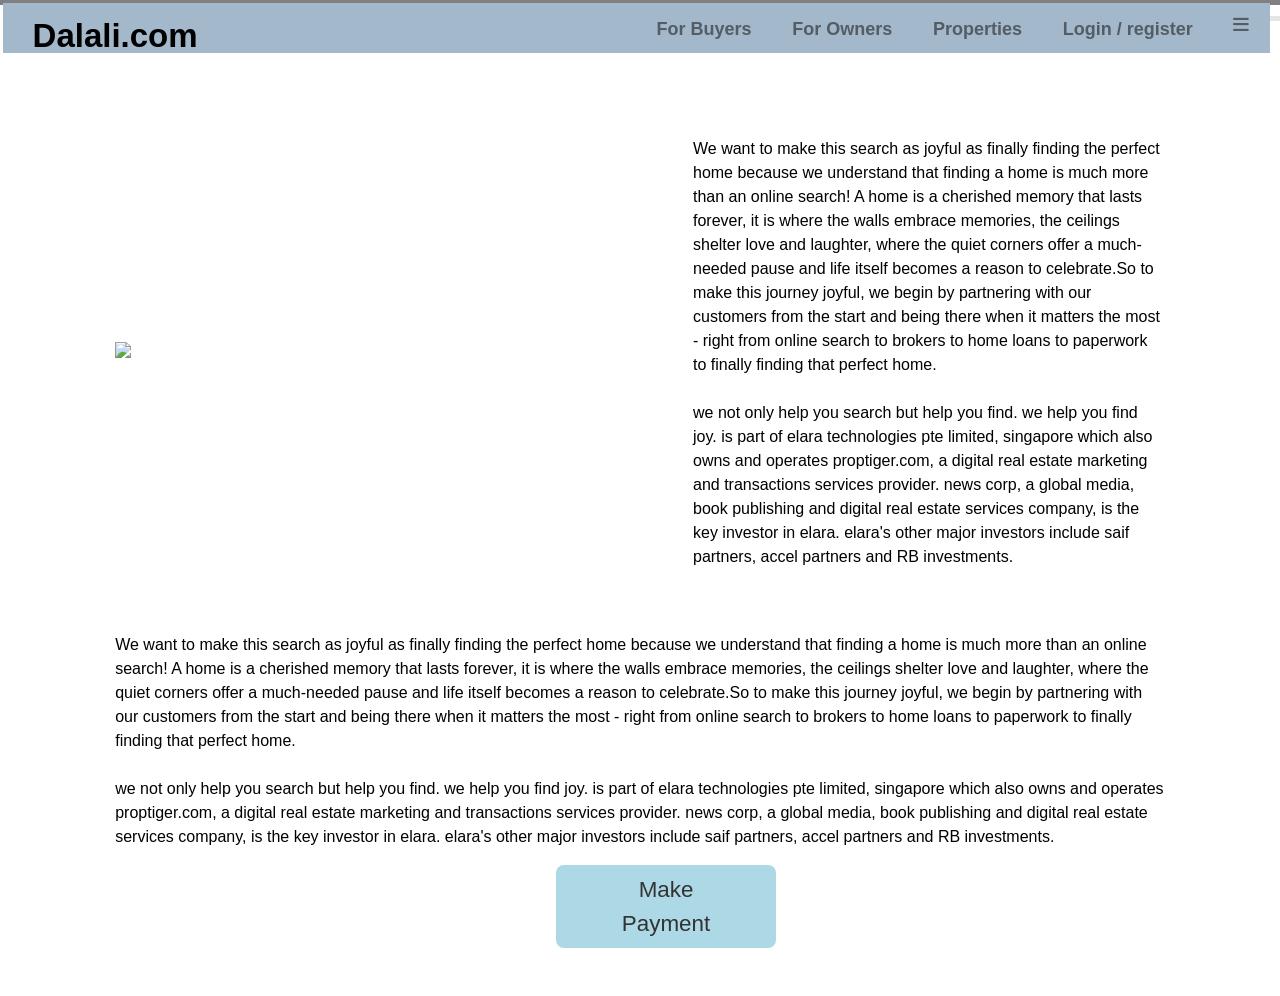
==== feature1.html @ 4803d844 "Final Changes" ====
<!DOCTYPE html>
<html lang="en">
<head>
  <meta charset="UTF-8">  
  <meta http-equiv="X-UA-Compatible" content="IE=edge">
  <meta name="viewport" content="width=device-width, initial-scale=1.0">
  <title>Apna Ghar Apna Hota Hai</title>
  <link rel="stylesheet" href="style.css">
  <link rel="stylesheet" href="https://cdnjs.cloudflare.com/ajax/libs/font-awesome/6.1.1/css/all.min.css">

</head>
<body>
  <header>
      <nav class="navbar">
        <a href="idex.html" class="logo" style="opacity: 1;"><h1 class="motion">Dalali.com<span></span></h1></a>
        <div class="menu">
            <a href="Buyers.html">For Buyers </a>
            <a href="Owners.html">For Owners </a>
            <a href="properties.html">Properties</a>
            <a href="login.html">Login / register</a>
          <a href="#" id="menu-bars" class="fas fa-bars"></a>
        </div>
      </nav>
    </header>


<section class="buyer_data">
    <div class="buyerall3">
        <div class="buye3">
            <img src="img-1.jpg">
        </div>
        <div class="databuye3">
            <p>We want to make this search as joyful as finally finding the perfect home because we understand that finding a home is much more than an online search!
                A home is a cherished memory that lasts forever, it is where the walls embrace memories, the ceilings shelter love and laughter, where the quiet corners offer a much-needed pause and life itself becomes a reason to celebrate.So to make this journey joyful, we begin by partnering with our customers from the start and being there when it matters the most - right from online search to brokers to home loans to paperwork to finally finding that perfect home.</p>
                <br>
                <p>we not only help you search but help you find. we help you find joy.
                     is part of elara technologies pte limited, singapore which also owns and operates proptiger.com, a digital real estate marketing and transactions services provider. news corp, a global media, book publishing and digital real estate services company, is the key investor in elara. elara's other major investors include saif partners, accel partners and RB investments.</p>
        </div>
    </div>
</section>
<section class="buyer_data">
    <div class="buyerall4">
        <div class="databuye4">
            <p>We want to make this search as joyful as finally finding the perfect home because we understand that finding a home is much more than an online search!
                A home is a cherished memory that lasts forever, it is where the walls embrace memories, the ceilings shelter love and laughter, where the quiet corners offer a much-needed pause and life itself becomes a reason to celebrate.So to make this journey joyful, we begin by partnering with our customers from the start and being there when it matters the most - right from online search to brokers to home loans to paperwork to finally finding that perfect home.</p>
                <br>
                <p>we not only help you search but help you find. we help you find joy.
                     is part of elara technologies pte limited, singapore which also owns and operates proptiger.com, a digital real estate marketing and transactions services provider. news corp, a global media, book publishing and digital real estate services company, is the key investor in elara. elara's other major investors include saif partners, accel partners and RB investments.</p>
        </div>
        <a href="#" class="btn_buy" >Make Payment</a>
    </div>
</section>
---- style.css ----
*{
    margin:0; padding: 0;
    box-sizing: border-box;
    font-family: Calibri, Helvetica, sans-serif;
    text-decoration: none;
    scroll-behavior: smooth;
    /* scroll-padding-top: 7rem; */
}
header{
    position: fixed;
    top:0;;left:0;;right:0;;
    z-index: 1000;
    background: gray;
    padding:  0.2%;
    box-shadow: 1rem 1rem rgba(0,0,0,.1);
    font-weight: bolder;
    display: flex;
}

/*--------------------------------------------------------------
# Nav Bar
--------------------------------------------------------------*/

nav{
   width: 99%;
    position:fixed;
    display: flex;
    justify-content: space-between;
    padding-right: .0%;
    background-color: rgb(164, 184, 203);
}
.navbar{
    color:black;
    height: 50px;
}

header .navbar.active{
    clip-path: polygon(0 0,100% 100% ,0% 100%);
}
.menu{
    width: 50%;
    display: flex;
    justify-content:space-around;
    padding-top: 1.1%;
}
img{
    width: 100%;
    padding: 0% 0% 0%;
    background-repeat: no-repeat;
    background-size: cover;
}
.logo{
    color: black;
    font-size: 22px;
    padding-left: 30px ;
    padding-top: 8px;
    justify-content: center;
    font-weight: bolder;
}
.menu a{
    color: rgb(84, 92, 100) ;
    font-size: 18px;
}
.navbar a:hover{
    color:black;
}

footer{
    box-sizing: 50px ; 
    box-shadow: 2cm;
}
main{
    width: 100%;
    height: 85vh;
    display: flex;
    justify-content: center;
    align-items: center;
    position:absolute;
}
.over h1{
    font-size: 65px;
    font-weight: 600;
    letter-spacing: 3px;
}
.over h2{
    font-size: 65px;
    font-weight: 600;
    letter-spacing: 3px;
}

.image_buyer{
    width: 100%;
    padding: 0% 0% 0%;
    background-repeat: no-repeat;
    background-size: cover;
}


/*--------------------------------------------------------------
# home page
--------------------------------------------------------------*/


section{
    padding: 2rem 9%;
}
.home{
    min-height: 100vh;
    background:url(images/home-bg.jpg) no-repeat;
    background-size: cover;
    background-position: center;
    background-attachment: fixed;
    display: flex;
    align-items:center;
    justify-content: center;
    padding-top: 0%;
}
.home form{
    margin-top:5.3rem;
    background:#fff;
    border-radius:1rem;
    box-shadow: 0.6rem .8rem rgba(0,0,0,.2);
    border:.1rem solid rgba(0,0,0,.2);
    width: 60rem;
    padding: 2rem;
}
.home form h3{
    text-align: center;
    color: #333;
    font-size: 3rem;
}
.btn{
    width: 440px;
    margin-top:1rem;
    margin-bottom: 1rem;
    display:inline-block;
    padding: 1rem 3rem;
    border-radius: .5rem;
    font-size:1.4rem;
    color:#333;
    background: lightblue;
    cursor: pointer;
    display: inline-block;

}
.btn2{
    margin-top: 1rem;
    margin-bottom: 1rem;
    padding: 1rem 3rem;
    border-radius: .5rem;
    font-size:1.4rem;
    color:#333;
    background: lightblue;
    cursor: pointer;
}
.btn2:hover{
    background: rgb(164, 184, 203) ;
    color: #fff;
}
.btn:hover{
    background: rgb(164, 184, 203) ;
    color: #fff;
}
.submitbtn{
    width: 900px;
    justify-content: center;
    display: flex;
}

.home form .buttons-container .btn{
    flex: 1;
    text-align:center;
 }
 
 .home form .inputbox{
        display:flex;
        flex-wrap: wrap;
        gap:1.5rem;
        margin-top: 2rem;
 }
.home form .inputbox input,
.home form .inputbox select{
    flex:1 1 25rem;
    border: .1rem solid #333;
    box-shadow: .2rem .5rem rgba(0,0,0,.1);
    font-size:1.2rem;
    padding:1rem;
    text-transform: none;
 }
 .home form .btn2{
    width:100%;
    margin-top: 2rem;
 }
 


/*--------------------------------------------------------------
# Login page
--------------------------------------------------------------*/




/*--------------------------------------------------------------
# service part
--------------------------------------------------------------*/
 .img_ser{
    width: 250px;
 }
 .heading{
    text-align:center;
    color:#333;
    font-size:4rem;
    padding-bottom:3rem;
    padding-top: 3rem;
 }

.service .box-container{
    display: flex;
    flex-wrap: wrap;
    gap:1.5rem; 
    justify-content: space-between; 
}
.service .box-container .box{
    flex: 0 3 10rem;
    border-radius: .5rem;
    background: #fff;
    box-shadow:0  .5rem 1rem rgba(0,0,0,.1);
    border:.1rem solid rgba(0,0,0,.2);
    text-align: center;
    padding: 2.2rem;
}
.service .box-container .box h3{
    font-size:2.5rem;
    color:#333;
} 
.service .box-container .box p{
    font-size:1.5rem;
    color:#666;
    padding: .5rem 0;
} 
.btn3{
    width: 300px;
    margin-top:1rem;
    margin-bottom: 1rem;
    display:inline-block;
    padding: 1rem 3rem;
    border-radius: .5rem;
    font-size:1.4rem;
    color:#333;
    background: lightblue;
    cursor: pointer;
    display: inline-block;
}
.btn3:hover{
        background: rgb(164, 184, 203) ;
        color: #fff;
}



/*--------------------------------------------------------------
#feature part design
--------------------------------------------------------------*/

.featured .box-container{
    display: flex;
    flex-wrap: wrap;
    gap: 1.5px; 
    justify-content: space-between; 
}

.featured .box-container .box{
    flex: 0 3 23rem;
    margin-top: 40px;
    text-align: center;
    justify-content: space-between; 
    border:.1rem solid rgba(0,0,0,.2);
    box-shadow: 0 .5rem 1rem rgba(0,0,0,.1);
    border-radius: .5rem;
    overflow:hidden;
    background:#fff;
}

.featured .box-container .box .image-container{
    overflow:hidden;
    position: relative;
    width: 100%;
    height: 25rem;
}

.featured .box-container .box .image-container img{
    width: 100%;
    height: 100%;
    object-fit: cover;
    transition: .2s linear;
}

.featured .box-container .box:hover .image-container img{
    transform: scale(1.1);
}

.featured .box-container .box .image-container .info{
    position: absolute;
    top:1rem; left:0;
    display: flex;
}

.featured .box-container .box .image-container .info h3{
    font-weight: 500;
    font-size: 1.4rem;
    color:#fff;
    background:rgba(0,0,0,.3);
    border-radius: .5rem;
    padding:.5rem 1.5rem;
    margin-left: 1rem;
}
.featured .box-container .box .image-container .icons{
    position: absolute;
    bottom:1rem; right:0;
    display: flex;
    justify-content: space-between;
}
.featured .box-container .box .image-container .icons a{
    font-size: 1.4rem;
    color:#fff;
    display: flex;
    border-radius: .5rem;
    background: rgba(0,0,0,.3);
    margin-right: 1rem;
    padding:.7rem;
}

.featured .box-container .box .image-container .icons a h3{
    font-weight: 500;
    padding-left: .5rem;
    /* padding-top:  .1%; */
}
.featured .box-container .box .image-container .icons a:hover{
    background: rgb(164, 184, 203) ;
    color: #fff;
}

.featured .box-container .box .content{
    padding:1.5rem;
}

.featured .box-container .box .content .price{
    display: flex;
    align-items: center;
    gap: .5rem;
}

.featured .box-container .box .content .price h3{
    color:black ;
    font-size: 2rem;
    margin-right: auto;
}

.featured .box-container .box .content .price a{
    color:#333;
    font-size: 1.5rem;
    margin-right: .5rem;
    border-radius: .5rem;
    height:4rem;
    width:4rem;
    line-height: 4rem;
    text-align: center;
    background:#f7f7f7;
}

.featured .box-container .box .content .price a:hover{
    background: rgb(164, 184, 203) ;
        color: #fff;
}

.featured .box-container .box .content .location{
    padding:1rem 0;
}

.featured .box-container .box .content .location h3{
    font-size: 2rem;
    color:#333;
}

.featured .box-container .box .content .location p{
    font-size: 1.2rem;
    color:#666;
    line-height: 1.5;
    padding-top: .5rem;
}

.featured .box-container .box .content .details{
    padding:.5rem 0;
    display: flex;
}

.featured .box-container .box .content .details h3{
    flex:1;
    padding:1rem;
    border:.1rem solid rgba(0,0,0,.1);
    color:black;
    font-size: 1.1rem;
}

.featured .box-container .box .content .details h3 i{
    color:#333;
    padding-left: .5rem;
}

.featured .box-container .box .content .buttons{
    display: flex;
    gap:1rem;
}

.featured .box-container .box .content .buttons .btn4{
    flex:1;
    font-size: 1.5rem;
}
.btn4{
    width: 140px;
    margin-top:1rem;
    margin-bottom: 1rem;
    display:inline-block;
    padding: 1rem 3rem;
    border-radius: .5rem;
    font-size:1.4rem;
    color:#333;
    background: lightblue;
    cursor: pointer;
    display: inline-block;
}
.btn4:hover{
        background: rgb(164, 184, 203) ;
        color: #fff;
}


/*--------------------------------------------------------------
#  Team part 
--------------------------------------------------------------*/

.team .box-container{
    display: flex;
    flex-wrap: wrap;
    gap:1.5rem;
    justify-content: center;
}
.team .box-container .box{
    flex: 0 3 23rem;
    background:#fff;
    text-align: center;
    border:.1rem solid rgba(0,0,0,.2);
    box-shadow: 0 .5rem 1rem rgba(0,0,0,.1);
    border-radius: .5rem;
    padding:2rem;
    position: relative;
    width:26rem;
}

.team .box-container .box .fa-envelope{
    position: absolute;
    top:1.8rem; left:2rem;
    color:#333;
    font-size: 2rem;
}

.team .box-container .box .fa-envelope:hover{
    color:  gray;
}

.team .box-container .box .fa-phone{
    position: absolute;
    top:1.8rem; right:2rem;
    color:#333;
    font-size: 2rem;
}

.team .box-container .box .fa-phone:hover{
    color:  gray;
}

.team .box-container .box img{
    border-radius: 50%;
    box-shadow: 0 0 0 .5rem rgba(0,0,0,.1);
    object-fit: cover;
    height:10rem;
    width:10rem;
    margin:1rem 0;
}

.team .box-container .box h3{
    font-size: 2rem;
    color:#333;
}

.team .box-container .box span{
    font-size: 1.6rem;
    color:  gray;
}

.team .box-container .box .share{
    padding-top: 2rem;
    display: flex;
}

.team .box-container .box .share a{
    margin:0 .3rem;
    height:4rem;
    width:4rem;
    line-height: 4rem;
    background:#f7f7f7;
    color:#666;
    border-radius: .5rem;
    font-size: 2rem;
}

.team .box-container .box .share a:hover{
    background: rgb(1, 130, 250) ;
    color: #fff;
}


/*--------------------------------------------------------------
# contact details 
--------------------------------------------------------------*/
.contact .icons-container{
    display: flex;
    flex-wrap: wrap;
    gap:1.5rem;
    padding-bottom: 2rem;
}

.contact .icons-container .icons{
    flex: 0 3 23rem;
    background: #fff;
    padding:2rem;
    border:.1rem solid rgba(0,0,0,.2);
    border-radius: .5rem;
    box-shadow: 0 .5rem 1rem rgba(0,0,0,.1);
    text-align: center;
}

.contact .icons-container .icons img{
    height:9rem;
    width: 300px;
}

.contact .icons-container .icons h3{
    font-size: 2.5rem;
    color:#333;
    padding:1rem 0;
}

.contact .icons-container .icons p{
    font-size: 1.5rem;
    color:#666;
    padding:.2rem 0;
}


/*--------------------------------------------------------------
# Map details 
--------------------------------------------------------------*/

.map .row{
    background: #fff;
    border:.1rem solid rgba(0,0,0,.2);
    box-shadow: 0 .5rem 1rem rgba(0,0,0,.1);
    border-radius: .5rem;
    display: flex;
    flex-wrap: wrap-reverse;
    padding:1rem;
}

.map .row form{
    flex:1 2 30rem;
    padding:.5rem 1rem;
}

.map .row .map{
    flex:1 2 30rem;
    width:100%;
    padding:1rem;
}

.map .row form .inputBox{
    display: flex;
    flex-wrap: wrap;
    justify-content: space-between;
}

.map .row form textarea,
.map .row form .inputBox input{
    margin-top: 1rem;
    padding:1rem;
    font-size: 1.7rem;
    color:#333;
    background: #f7f7f7;
    border-radius: .5rem;
    text-transform: none;
    width:49%;
}

.map .row form textarea{
    width:100%;
    height:15rem;
    resize: none;
}

.map .row form textarea:focus,
.map .row form .inputBox input:focus{
    background-color: #f7f7f7;
}

/*--------------------------------------------------------------
# footer section 
--------------------------------------------------------------*/
body{
	line-height: 1.5;
	font-family: 'Poppins', sans-serif;
}
.container{
	max-width: 1200px;
	margin:auto;
}
.row{
	display: flex;
	flex-wrap: wrap;
}
ul{
	list-style: none;
}
.footer{
	background-color: #24262b;
    padding: 70px 0;
}
.footer-col{
   width: 25%;
   padding: 0 15px;
}
.footer-col h4{
	font-size: 18px;
    color: #bbbbbb;
	text-transform: capitalize;
	margin-bottom: 35px;
	font-weight: 500;
	position: relative;
}
.footer-col h4:hover{
	color: #ffffff;
}
.footer-col h4::before{
	content: '';
	position: absolute;
	left:0;
	bottom: -10px;
	background-color: #e91e63;
	height: 2px;
	box-sizing: border-box;
	width: 50px;
}
.footer-col ul li:not(:last-child){
	margin-bottom: 8px;
}
.footer-col ul li a{
	font-size: 16px;
	text-transform: capitalize;
	color: #ffffff;
	text-decoration: none;
	font-weight: 300;
	color: #bbbbbb;
	display: block;
	transition: all 1s ease;
}
.footer-col ul li a:hover{
	color: #ffffff;
	padding-left: 8px;
}
.footer-col .social-links a{
	display: inline-block;
	height: 40px;
	width: 40px;
	background-color: rgba(255,255,255,0.2);
	margin:0 10px 10px 0;
	text-align: center;
	line-height: 40px;
	border-radius: 50%;
	color: #ffffff;
	transition: all 0.5s ease;
}
.footer-col .social-links a:hover{
	color: #24262b;
	background-color: #c7374f;
}

/* for buyer  -> Buyer data */
.buyer_data .buyerall{
    display: flex;
}
.buyer_data .buyerall .buye1{
    width: 4500px;
    margin-right:30px;
}

.buyer_data .buyerall{
    display: flex;
}
.buyer_data .buyerall .buye2{
    width: 4500px;
    margin-left:30px ;
}


.buyer_data .buyerall3{
    /* display: block; */
    display: flex;
    align-items: center;
    justify-content: center;
}
.buyer_data .buyerall3 .buye3{
    width: 5000px;
    margin-right:30px;
    margin-top:10% ;
}

.buyer_data .buyerall3 .databuye3{
    margin-top:10%;
} 

.btn_buy{
    width: 220px;
    margin-top:1rem;
    margin-bottom: 1rem;
    display:inline-block;
    padding: .5rem 3rem;
    border-radius: .5rem;
    text-align: center;
    justify-content: center;
    font-size:1.4rem;
    color:#333;
    background: lightblue;
    cursor: pointer;
    display: inline-block;
    margin-left: 42%;
}
.btn_buy:hover{
        background: rgb(164, 184, 203) ;
        color: #fff;
}

/* media queries  */
@media (max-width:991px){

    html{
        font-size:55%;
    }

    header{
        padding:1.5rem 1rem;
    }

    section{
        padding:1.5rem;
    }

}

/* media Query */
@media (max-width:768px){

    header .icons #menu-bars{
        display: inline-block;
    }

    header .navbar{
        position: absolute;
        left:0; right:0; top:100%;
        background:#f7f7f7;
        border-top: .1rem solid #333;
        border-bottom: .1rem solid #333;
        transition: .2s linear;
        clip-path: polygon(0 0, 100% 0, 100% 0, 0 0);
    }

    header .navbar.active{
        clip-path: polygon(0 0, 100% 0, 100% 100%, 0% 100%);
    }

    header .navbar a{
        display: block;
        padding:1.5rem;
        margin:1.5rem;
        background:#fff;
        border:.1rem solid #333;
        box-shadow: 0 .5rem 1rem rgba(0,0,0,.1);
        border-radius: .5rem;
    }

}

@media (max-width:450px){

    html{
        font-size:50%;
    }

    .map .row form .inputBox input{
        width: 100%;
    }

}
/*responsive*/
@media(max-width: 767px){
    .footer-col{
      width: 50%;
      margin-bottom: 30px;
  }
  }
  @media(max-width: 574px){
    .footer-col{
      width: 100%;
  }
  }
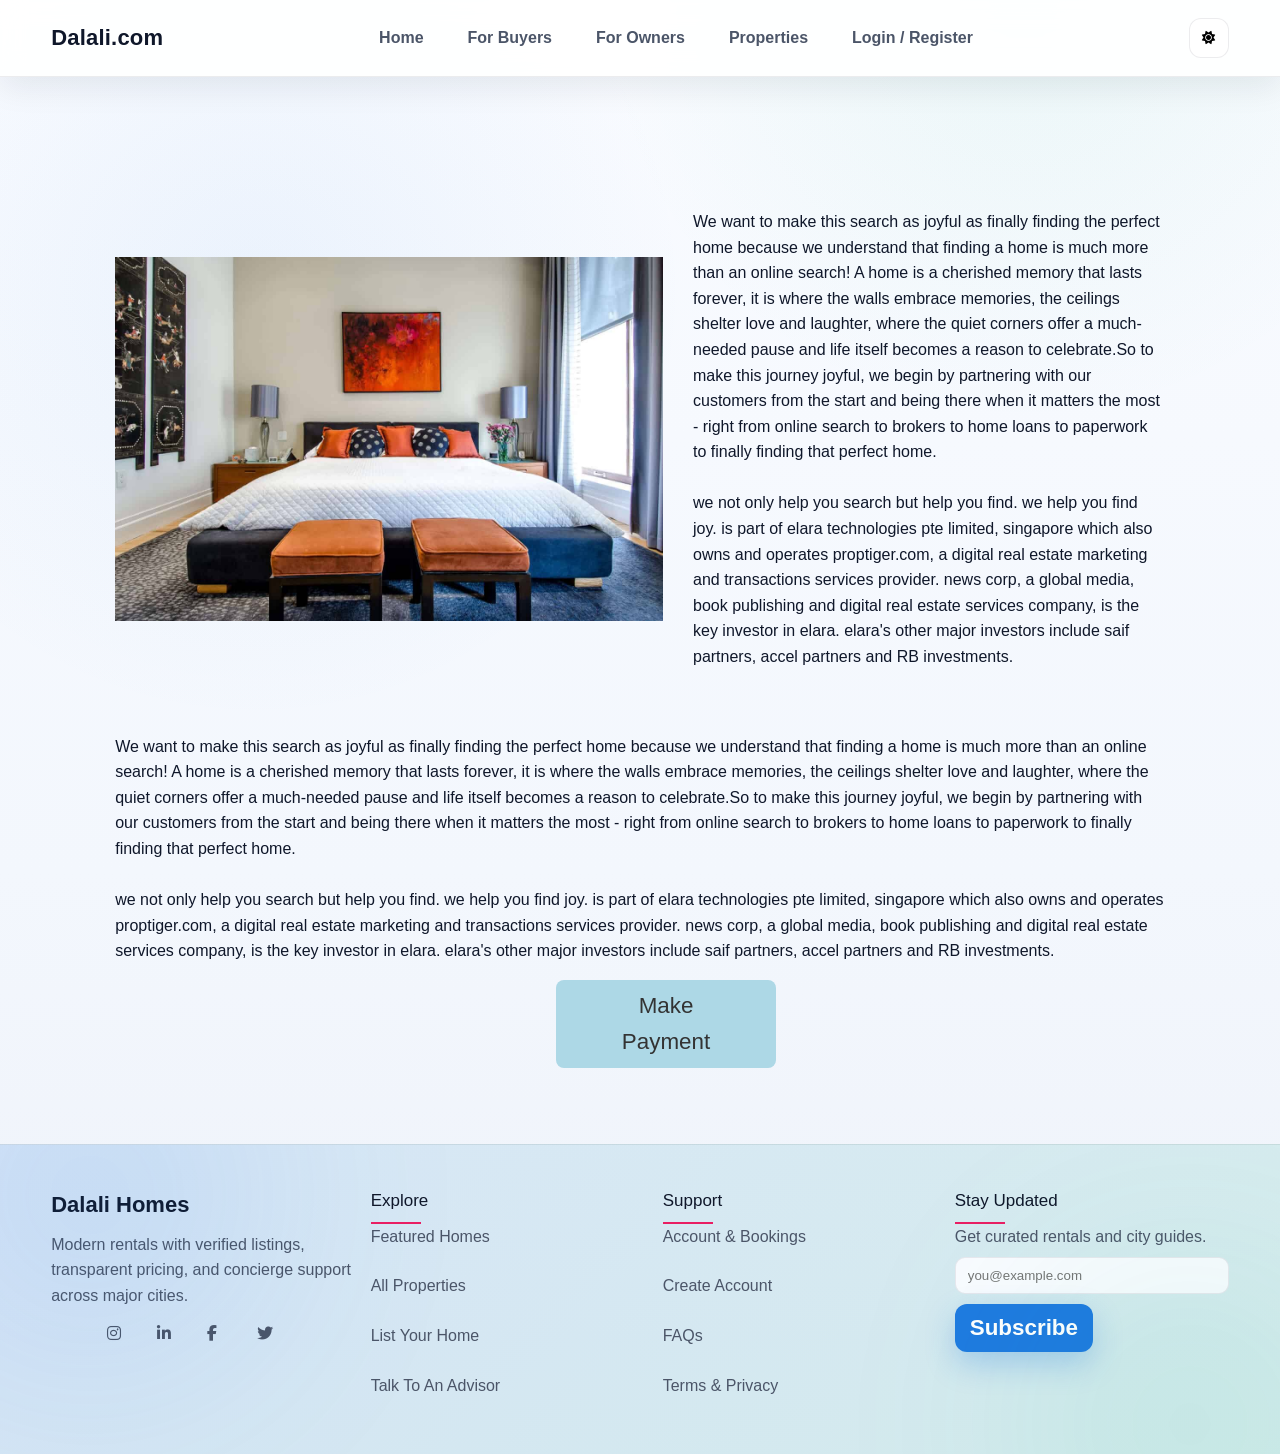
==== commit 732eb803: "Refresh news section styling and footer" ====
--- a/feature1.html
+++ b/feature1.html
@@ -10,24 +10,28 @@
 
 </head>
 <body>
-  <header>
-      <nav class="navbar">
-        <a href="idex.html" class="logo" style="opacity: 1;"><h1 class="motion">Dalali.com<span></span></h1></a>
-        <div class="menu">
-            <a href="Buyers.html">For Buyers </a>
-            <a href="Owners.html">For Owners </a>
-            <a href="properties.html">Properties</a>
-            <a href="login.html">Login / register</a>
-          <a href="#" id="menu-bars" class="fas fa-bars"></a>
-        </div>
-      </nav>
-    </header>
+    <header>
+            <nav class="navbar">
+                <a href="index.html" class="logo"><h1 class="motion">Dalali.com<span></span></h1></a>
+                <div class="menu" id="nav-links">
+                        <a href="index.html">Home</a>
+                        <a href="Buyers.html">For Buyers</a>
+                        <a href="Owners.html">For Owners</a>
+                        <a href="properties.html">Properties</a>
+                        <a href="login.html" class="pill">Login / Register</a>
+                </div>
+                <div class="nav-actions">
+                    <button class="icon-btn" id="theme-toggle" aria-label="Toggle theme"><i class="fas fa-sun"></i></button>
+                    <button id="menu-bars" class="icon-btn" aria-label="Open menu"><i class="fas fa-bars"></i></button>
+                </div>
+            </nav>
+        </header>
 
 
 <section class="buyer_data">
     <div class="buyerall3">
         <div class="buye3">
-            <img src="img-1.jpg">
+            <img src="images/img-1.jpg" alt="Featured home">
         </div>
         <div class="databuye3">
             <p>We want to make this search as joyful as finally finding the perfect home because we understand that finding a home is much more than an online search!
@@ -49,4 +53,50 @@
         </div>
         <a href="#" class="btn_buy" >Make Payment</a>
     </div>
-</section>+</section>
+<footer class="footer" id="contact">
+    <div class="container footer-inner">
+        <div class="footer-brand">
+            <h3>Dalali Homes</h3>
+            <p class="muted">Modern rentals with verified listings, transparent pricing, and concierge support across major cities.</p>
+            <div class="social-links">
+                <a href="#" aria-label="Instagram"><i class="fab fa-instagram"></i></a>
+                <a href="https://www.linkedin.com/public-profile/settings?trk=d_flagship3_profile_self_view_public_profile" aria-label="LinkedIn"><i class="fab fa-linkedin-in"></i></a>
+                <a href="#" aria-label="Facebook"><i class="fab fa-facebook-f"></i></a>
+                <a href="#" aria-label="Twitter"><i class="fab fa-twitter"></i></a>
+            </div>
+        </div>
+        <div class="footer-col">
+            <h4>Explore</h4>
+            <ul>
+                <li><a href="index.html#listings">Featured homes</a></li>
+                <li><a href="properties.html">All properties</a></li>
+                <li><a href="Owners.html">List your home</a></li>
+                <li><a href="Buyers.html">Talk to an advisor</a></li>
+            </ul>
+        </div>
+        <div class="footer-col">
+            <h4>Support</h4>
+            <ul>
+                <li><a href="login.html">Account & bookings</a></li>
+                <li><a href="signup.html">Create account</a></li>
+                <li><a href="#">FAQs</a></li>
+                <li><a href="#">Terms & privacy</a></li>
+            </ul>
+        </div>
+        <div class="footer-col">
+            <h4>Stay updated</h4>
+            <form class="footer-form">
+                <label class="muted" for="newsletter-feature">Get curated rentals and city guides.</label>
+                <div class="footer-input">
+                    <input type="email" id="newsletter-feature" placeholder="you@example.com" aria-label="Email">
+                    <button type="submit" class="btn primary">Subscribe</button>
+                </div>
+            </form>
+        </div>
+    </div>
+</footer>
+
+<script src="main.js"></script>
+</body>
+</html>
--- a/style.css
+++ b/style.css
@@ -1,82 +1,18 @@
 *{
-    margin:0; padding: 0;
-    box-sizing: border-box;
-    font-family: Calibri, Helvetica, sans-serif;
-    text-decoration: none;
-    scroll-behavior: smooth;
-    /* scroll-padding-top: 7rem; */
-}
-header{
-    position: fixed;
-    top:0;;left:0;;right:0;;
-    z-index: 1000;
-    background: gray;
-    padding:  0.2%;
-    box-shadow: 1rem 1rem rgba(0,0,0,.1);
-    font-weight: bolder;
-    display: flex;
-}
-
-/*--------------------------------------------------------------
-# Nav Bar
---------------------------------------------------------------*/
-
-nav{
-   width: 99%;
-    position:fixed;
-    display: flex;
-    justify-content: space-between;
-    padding-right: .0%;
-    background-color: rgb(164, 184, 203);
-}
-.navbar{
-    color:black;
-    height: 50px;
-}
-
-header .navbar.active{
-    clip-path: polygon(0 0,100% 100% ,0% 100%);
-}
-.menu{
-    width: 50%;
-    display: flex;
-    justify-content:space-around;
-    padding-top: 1.1%;
-}
-img{
-    width: 100%;
-    padding: 0% 0% 0%;
-    background-repeat: no-repeat;
-    background-size: cover;
-}
-.logo{
-    color: black;
-    font-size: 22px;
-    padding-left: 30px ;
-    padding-top: 8px;
-    justify-content: center;
-    font-weight: bolder;
-}
-.menu a{
-    color: rgb(84, 92, 100) ;
-    font-size: 18px;
-}
-.navbar a:hover{
-    color:black;
-}
-
-footer{
-    box-sizing: 50px ; 
-    box-shadow: 2cm;
-}
-main{
-    width: 100%;
-    height: 85vh;
-    display: flex;
-    justify-content: center;
-    align-items: center;
-    position:absolute;
-}
+    margin:0; padding:0;
+    box-sizing:border-box;
+    font-family:'Inter','Helvetica Neue',Arial,sans-serif;
+    text-decoration:none;
+    scroll-behavior:smooth;
+}
+img{ width:100%; display:block; }
+header{ position:fixed; top:0; left:0; right:0; z-index:1000; background:transparent; box-shadow:none; }
+nav{ width:100%; position:static; background:transparent; }
+.navbar{ color:inherit; height:auto; }
+.logo{ padding:0; font-weight:800; }
+.navbar a:hover{ color:inherit; }
+footer{ box-shadow:none; }
+main{ width:100%; }
 .over h1{
     font-size: 65px;
     font-weight: 600;
@@ -821,4 +757,498 @@
     .footer-col{
       width: 100%;
   }
-  }+  }
+
+/* --------------------------------------------------------------
+# Modern refresh overrides
+-------------------------------------------------------------- */
+@import url('https://fonts.googleapis.com/css2?family=Inter:wght@400;500;600;700&display=swap');
+
+:root{
+    --bg:#f6f8fc;
+    --surface:#ffffff;
+    --card:#ffffff;
+    --primary:#1f7ae0;
+    --accent:#12b886;
+    --text:#0f172a;
+    --muted:#4b5568;
+    --border:rgba(15,23,42,0.08);
+    --shadow:0 14px 40px rgba(15,23,42,0.12);
+}
+
+@keyframes floaty{
+    0%{ transform:translateY(0px); }
+    50%{ transform:translateY(-8px); }
+    100%{ transform:translateY(0px); }
+}
+
+@keyframes pulseGlow{
+    0%{ box-shadow:0 0 0 0 rgba(31,122,224,0.18); }
+    70%{ box-shadow:0 0 0 16px rgba(31,122,224,0); }
+    100%{ box-shadow:0 0 0 0 rgba(31,122,224,0); }
+}
+
+@keyframes fadeUp{
+    from{ opacity:0; transform:translateY(18px); }
+    to{ opacity:1; transform:translateY(0); }
+}
+
+*{
+    box-sizing:border-box;
+}
+
+body{
+    font-family:'Inter', 'Helvetica Neue', Arial, sans-serif;
+    background: radial-gradient(circle at 20% 20%, rgba(31,122,224,0.06), transparent 28%),
+                radial-gradient(circle at 80% 0%, rgba(18,184,134,0.06), transparent 24%),
+                linear-gradient(180deg, #f9fbff 0%, #f3f7fd 60%, #eef2f9 100%);
+    color:var(--text);
+    line-height:1.6;
+    padding-top:72px;
+}
+
+a{ color:inherit; text-decoration:none; }
+
+.container{ width:min(1200px, 92vw); margin:0 auto; }
+
+header{ position:fixed; top:0; left:0; right:0; z-index:1000; }
+
+.navbar{
+    display:flex;
+    align-items:center;
+    justify-content:space-between;
+    padding:14px 4vw;
+    background:rgba(255,255,255,0.9);
+    border-bottom:1px solid var(--border);
+    backdrop-filter:blur(12px);
+    box-shadow:0 10px 32px rgba(15,23,42,0.08);
+}
+
+.nav-actions{ display:flex; align-items:center; gap:10px; }
+#menu-bars{ display:none; }
+
+.logo h1{
+    font-size:22px;
+    letter-spacing:0.2px;
+    color:var(--text);
+    margin:0;
+}
+
+.menu{
+    display:flex;
+    align-items:center;
+    gap:18px;
+}
+
+.menu a{
+    color:var(--muted);
+    font-weight:600;
+    padding:10px 12px;
+    border-radius:10px;
+    transition:all 0.2s ease;
+    border:1px solid transparent;
+}
+
+.menu a:hover{ color:var(--text); background:rgba(31,122,224,0.08); }
+.menu a.active{
+    color:var(--text);
+    background:linear-gradient(120deg, rgba(31,122,224,0.16), rgba(18,184,134,0.16));
+    border-color:rgba(31,122,224,0.2);
+    box-shadow:0 10px 26px rgba(15,23,42,0.12);
+}
+
+.pill{
+    display:inline-flex;
+    align-items:center;
+    gap:8px;
+    padding:8px 14px;
+    border-radius:999px;
+    font-weight:600;
+    border:1px solid var(--border);
+}
+
+.pill.subtle{ background:rgba(31,122,224,0.08); color:var(--text); border-color:rgba(31,122,224,0.14); }
+
+.btn{
+    display:inline-flex;
+    align-items:center;
+    justify-content:center;
+    gap:8px;
+    padding:12px 18px;
+    border-radius:12px;
+    font-weight:700;
+    width:auto;
+    margin:0;
+    border:1px solid transparent;
+    transition:all 0.2s ease;
+}
+
+.btn.primary{ background:var(--primary); color:#fff; box-shadow:0 12px 30px rgba(31,122,224,0.28); }
+.btn.primary:hover{ transform:translateY(-1px); box-shadow:0 16px 38px rgba(31,122,224,0.34); }
+.btn.ghost{ border-color:var(--border); color:var(--text); background:rgba(255,255,255,0.8); }
+.btn.ghost:hover{ border-color:rgba(31,122,224,0.18); background:rgba(31,122,224,0.08); }
+.btn.full{ width:100%; justify-content:center; }
+
+.hero{
+    padding:96px 0 40px;
+}
+
+.hero-grid{
+    display:grid;
+    grid-template-columns:1.05fr 0.95fr;
+    gap:38px;
+    align-items:center;
+    animation:fadeUp 0.8s ease 0.05s both;
+}
+
+.hero-copy h1{ font-size:46px; line-height:1.1; margin:10px 0 16px; color:var(--text); }
+.hero-copy .lede{ color:var(--muted); max-width:520px; }
+.eyebrow{ text-transform:uppercase; letter-spacing:0.12em; font-size:12px; color:var(--primary); font-weight:700; }
+.hero-actions{ display:flex; gap:12px; margin:18px 0; flex-wrap:wrap; }
+.hero-meta{ display:flex; gap:10px; flex-wrap:wrap; }
+
+.hero-card .glass{
+    background:linear-gradient(180deg, rgba(255,255,255,0.98) 0%, rgba(245,248,252,0.95) 100%);
+    border:1px solid var(--border);
+    border-radius:20px;
+    overflow:hidden;
+    box-shadow:var(--shadow);
+    animation:floaty 6s ease-in-out infinite;
+}
+
+.hero-img{ width:100%; object-fit:cover; }
+.card-content{ padding:18px; }
+.label{ font-size:13px; color:var(--primary); letter-spacing:0.08em; text-transform:uppercase; }
+.muted{ color:var(--muted); }
+.price-row{ display:flex; justify-content:space-between; align-items:center; gap:12px; margin-top:10px; }
+.price{ font-weight:800; color:var(--text); }
+
+.search{ padding:12px 0 28px; }
+.search-bar{
+    display:grid;
+    grid-template-columns:repeat(4, 1fr);
+    gap:14px;
+    background:var(--surface);
+    padding:18px;
+    border-radius:16px;
+    border:1px solid var(--border);
+    box-shadow:0 14px 40px rgba(15,23,42,0.12);
+}
+
+.search .field{ display:flex; flex-direction:column; gap:6px; }
+.search label{ color:var(--muted); font-size:13px; letter-spacing:0.01em; }
+.search input, .search select{
+    background:#f9fbff;
+    border:1px solid var(--border);
+    color:var(--text);
+    border-radius:10px;
+    padding:10px 12px;
+}
+
+.stats{ padding:12px 0 48px; }
+.stats-grid{ display:grid; grid-template-columns:repeat(auto-fit,minmax(180px,1fr)); gap:14px; }
+.stat{ background:var(--surface); border:1px solid var(--border); border-radius:14px; padding:16px 18px; text-align:left; box-shadow:0 10px 30px rgba(15,23,42,0.1); }
+.stat .value{ font-size:24px; font-weight:800; color:var(--text); margin-bottom:4px; }
+
+.section-head{ display:flex; align-items:flex-start; justify-content:space-between; gap:18px; margin-bottom:14px; }
+.section-head h2{ margin:4px 0; font-size:28px; color:var(--text); }
+.link{ color:var(--primary); font-weight:700; }
+
+.card-grid{ display:grid; grid-template-columns:repeat(auto-fit,minmax(280px,1fr)); gap:16px; }
+.property-card{ background:var(--card); border:1px solid var(--border); border-radius:16px; overflow:hidden; box-shadow:var(--shadow); opacity:0; animation:fadeUp 0.7s ease forwards; transition:transform 0.18s ease, box-shadow 0.18s ease; }
+.property-card:nth-child(1){ animation-delay:0.05s; }
+.property-card:nth-child(2){ animation-delay:0.15s; }
+.property-card:nth-child(3){ animation-delay:0.25s; }
+.property-card:nth-child(4){ animation-delay:0.35s; }
+.card-media{ height:200px; background-size:cover; background-position:center; }
+.card-body{ padding:16px; display:flex; flex-direction:column; gap:10px; }
+
+.trust{ padding:32px 0 40px; }
+.trust-grid{ display:grid; grid-template-columns:1fr 1.1fr; gap:18px; align-items:center; background:var(--surface); border:1px solid var(--border); border-radius:18px; padding:20px; box-shadow:0 12px 34px rgba(15,23,42,0.1); }
+.pillars{ display:grid; grid-template-columns:repeat(auto-fit,minmax(200px,1fr)); gap:12px; }
+.pillar{ background:rgba(255,255,255,0.03); border:1px solid var(--border); border-radius:14px; padding:14px; }
+.icon-circle{ width:42px; height:42px; border-radius:50%; background:rgba(123,140,255,0.12); display:grid; place-items:center; color:var(--accent); margin-bottom:10px; }
+.icon-circle.pulse{ animation:pulseGlow 2.6s ease-in-out infinite; }
+
+.service{ padding:32px 9%; }
+.service .heading{ color:var(--text); font-size:32px; padding-bottom:18px; }
+.service .box-container{ display:grid; grid-template-columns:repeat(auto-fit,minmax(240px,1fr)); gap:14px; }
+.service .box{ background:var(--card); border:1px solid var(--border); border-radius:14px; box-shadow:0 10px 30px rgba(15,23,42,0.1); }
+.service .box img{ height:200px; object-fit:cover; width:100%; }
+.service .box p{ padding:12px 14px 0; color:var(--text); font-weight:600; }
+.btn3{ margin:12px 14px 16px; border-radius:10px; width:auto; }
+
+/* News & updates cards on homepage */
+.news-updates{ padding:32px 0 28px; }
+.news-grid .news-card{
+    background:var(--surface);
+    border:1px solid var(--border);
+    border-radius:16px;
+    overflow:hidden;
+    box-shadow:var(--shadow);
+    display:flex;
+    flex-direction:column;
+    animation:fadeUp 0.7s ease forwards;
+    opacity:0;
+}
+.news-grid .news-card:nth-child(1){ animation-delay:0.05s; }
+.news-grid .news-card:nth-child(2){ animation-delay:0.15s; }
+.news-grid .news-card:nth-child(3){ animation-delay:0.25s; }
+.news-card .card-media{ height:200px; background-size:cover; background-position:center; }
+.news-card .card-body{ padding:16px; display:flex; flex-direction:column; gap:10px; }
+.news-card h3{ margin:0; color:var(--text); }
+.news-card p{ margin:0; }
+.news-meta{ display:inline-flex; align-items:center; }
+.news-card .hero-actions{
+    margin-top:auto;
+    display:flex;
+    gap:10px;
+    flex-wrap:wrap;
+}
+.news-card .hero-actions .btn{ flex:1 1 160px; }
+
+.cta{ padding:12px 0 48px; }
+.cta-card{ background:linear-gradient(120deg, rgba(31,122,224,0.08), rgba(18,184,134,0.08)); border:1px solid var(--border); border-radius:18px; padding:20px; display:flex; align-items:center; justify-content:space-between; gap:16px; box-shadow:0 14px 38px rgba(15,23,42,0.12); animation:fadeUp 0.8s ease 0.1s both; }
+.cta-actions{ display:flex; gap:12px; flex-wrap:wrap; }
+
+.footer{
+    position:relative;
+    margin-top:28px;
+    background:linear-gradient(135deg, rgba(31,122,224,0.12), rgba(18,184,134,0.12));
+    border-top:1px solid var(--border);
+    padding:42px 0 48px;
+    overflow:hidden;
+}
+.footer::before, .footer::after{
+    content:"";
+    position:absolute;
+    border-radius:50%;
+    filter:blur(120px);
+    opacity:0.35;
+}
+.footer::before{ width:340px; height:340px; background:rgba(31,122,224,0.35); top:-120px; left:-80px; }
+.footer::after{ width:300px; height:300px; background:rgba(18,184,134,0.32); bottom:-120px; right:-60px; }
+
+.footer-grid{ position:relative; display:grid; grid-template-columns:1.2fr repeat(3,minmax(180px,1fr)); gap:20px; z-index:1; align-items:start; }
+.footer-brand h3{ margin-bottom:10px; color:var(--text); font-size:22px; }
+.footer-brand p{ max-width:420px; color:var(--muted); }
+.footer-social, .social-links{
+    display:flex;
+    gap:10px;
+    margin:12px auto 0 auto;
+    justify-content:center;
+    align-items:center;
+    flex-wrap:wrap;
+}
+.footer-social a, .social-links a{
+    width:40px; height:40px;
+    display:grid; place-items:center;
+    color:var(--text);
+    transition:color 0.2s ease, transform 0.2s ease;
+}
+.footer-social a:hover, .social-links a:hover{
+    transform:translateY(-2px);
+    color:var(--primary);
+}
+
+.footer h4{ color:var(--text); margin-bottom:12px; font-size:17px; }
+.footer a{ color:var(--muted); display:block; margin-bottom:8px; transition:color 0.2s ease; }
+.footer a:hover{ color:var(--text); }
+
+.footer-bottom{
+    position:relative;
+    z-index:1;
+    margin-top:18px;
+    color:var(--muted);
+    text-align:center;
+}
+
+.footer-inner{ display:grid; grid-template-columns:1.1fr repeat(3,minmax(180px,1fr)); gap:18px; align-items:start; }
+.footer-col{ width:auto; padding:0; }
+.footer-col h4{ margin-bottom:10px; font-size:17px; }
+.footer-col ul{ padding:0; margin:0; display:grid; gap:8px; }
+.footer-col ul li a{ color:var(--muted); }
+.footer-form{ display:flex; flex-direction:column; gap:8px; }
+.footer-input{ display:flex; gap:10px; flex-wrap:wrap; }
+.footer-input input{ flex:1; min-width:200px; background:#f9fbff; border:1px solid var(--border); border-radius:10px; padding:10px 12px; color:var(--text); }
+.footer-input .btn{ padding:10px 14px; }
+
+@media(max-width:900px){
+    body{ padding-top:76px; }
+    .hero-grid{ grid-template-columns:1fr; }
+    .search-bar{ grid-template-columns:repeat(auto-fit, minmax(220px,1fr)); }
+    .trust-grid{ grid-template-columns:1fr; }
+    .section-head{ flex-direction:column; align-items:flex-start; }
+    .footer-inner{ grid-template-columns:repeat(2, minmax(200px,1fr)); }
+}
+
+@media(max-width:640px){
+    .navbar{ flex-wrap:wrap; gap:12px; }
+    .menu{ width:100%; justify-content:flex-start; flex-wrap:wrap; }
+    .hero{ padding-top:82px; }
+}
+
+/* Layout for filters + listings */
+.filters-listings{ padding:18px 0 42px; }
+.filters-grid{ display:grid; grid-template-columns:320px 1fr; gap:18px; align-items:start; }
+.filters{ background:var(--surface); border:1px solid var(--border); border-radius:16px; padding:18px; box-shadow:var(--shadow); position:sticky; top:94px; }
+.filters-head{ display:flex; justify-content:space-between; align-items:center; margin-bottom:12px; }
+.filter-block{ margin-bottom:14px; }
+.filter-block label{ display:block; color:var(--muted); font-weight:600; margin-bottom:8px; }
+.filter-block select,
+.filter-block input[type="date"],
+.filter-block input[type="text"],
+.filter-block .range{ width:100%; background:#f9fbff; border:1px solid var(--border); border-radius:10px; padding:10px; color:var(--text); }
+.range{ accent-color:var(--primary); }
+.range-labels{ display:flex; justify-content:space-between; color:var(--muted); font-size:12px; margin-top:6px; }
+.chips{ display:flex; flex-wrap:wrap; gap:8px; }
+.chip{ border:1px solid var(--border); border-radius:999px; padding:8px 12px; background:#f9fbff; color:var(--muted); font-weight:600; transition:all 0.15s ease; cursor:pointer; }
+.chip:hover{ border-color:rgba(31,122,224,0.2); color:var(--text); }
+.chip.active{ background:rgba(31,122,224,0.12); color:var(--text); border-color:rgba(31,122,224,0.25); }
+.listing-area{ background:var(--surface); border:1px solid var(--border); border-radius:18px; padding:18px; box-shadow:var(--shadow); }
+.listing-grid .property-card{ transition:transform 0.18s ease, box-shadow 0.18s ease; }
+.listing-grid .property-card:hover{ transform:translateY(-4px); box-shadow:0 16px 44px rgba(15,23,42,0.18); }
+.rating{ display:inline-flex; align-items:center; gap:6px; color:var(--text); font-weight:700; }
+.rating i{ color:#f59f00; }
+
+/* Testimonials slider */
+.testimonials{ padding:26px 0 48px; }
+.testimonial-track{ display:flex; transition:transform 0.4s ease; width:100%; }
+.testimonial{ min-width:100%; background:var(--surface); border:1px solid var(--border); border-radius:18px; padding:20px; box-shadow:var(--shadow); display:flex; flex-direction:column; gap:10px; }
+.avatar{ width:52px; height:52px; border-radius:50%; background-size:cover; background-position:center; }
+.quote{ font-size:18px; color:var(--text); margin:0; }
+.author{ color:var(--muted); font-weight:600; margin:0; }
+.dots{ display:flex; gap:8px; align-items:center; }
+.dot{ width:10px; height:10px; border-radius:50%; border:1px solid var(--border); background:transparent; cursor:pointer; transition:all 0.2s ease; }
+.dot.active{ background:var(--primary); border-color:var(--primary); }
+
+/* Modal */
+.modal{ position:fixed; inset:0; display:flex; align-items:center; justify-content:center; pointer-events:none; opacity:0; transition:opacity 0.25s ease; z-index:1200; }
+.modal.show{ opacity:1; pointer-events:auto; }
+.modal-backdrop{ position:absolute; inset:0; background:rgba(15,23,42,0.45); backdrop-filter:blur(6px); }
+.modal-dialog{ position:relative; background:var(--surface); border-radius:18px; border:1px solid var(--border); box-shadow:0 24px 60px rgba(15,23,42,0.35); max-width:820px; width:92vw; display:grid; grid-template-columns:1.2fr 1fr; overflow:hidden; z-index:1; }
+.modal-media{ background-size:cover; background-position:center; min-height:260px; }
+.modal-body{ padding:18px; display:flex; flex-direction:column; gap:10px; }
+.icon-btn.close{ position:absolute; top:12px; right:12px; background:rgba(255,255,255,0.8); border:1px solid var(--border); }
+
+/* Buttons + icons */
+.icon-btn{ width:40px; height:40px; border-radius:12px; border:1px solid var(--border); background:rgba(255,255,255,0.85); display:inline-flex; align-items:center; justify-content:center; cursor:pointer; transition:all 0.2s ease; }
+.icon-btn:hover{ transform:translateY(-1px); box-shadow:0 10px 28px rgba(15,23,42,0.12); }
+
+@media (prefers-reduced-motion: reduce){
+    *, *::before, *::after{
+        animation-duration:0.01ms !important;
+        animation-iteration-count:1 !important;
+        transition-duration:0.01ms !important;
+        scroll-behavior:auto !important;
+    }
+}
+
+/* Responsive tweaks */
+@media(max-width:960px){
+    .filters-grid{ grid-template-columns:1fr; }
+    .filters{ position:relative; top:auto; }
+    .modal-dialog{ grid-template-columns:1fr; }
+}
+
+@media(max-width:720px){
+    .navbar{ padding:12px 4vw; }
+    .menu{ display:none; width:100%; flex-wrap:wrap; flex-direction:column; align-items:flex-start; background:var(--surface); border:1px solid var(--border); border-radius:14px; padding:12px; box-shadow:var(--shadow); }
+    .menu a{ width:100%; padding:8px 6px; }
+    .menu.open{ display:flex; }
+    #menu-bars{ display:inline-flex; }
+    .nav-actions{ margin-left:auto; }
+    .filters-listings{ padding-top:8px; }
+    .listing-area{ padding:14px; }
+    .hero-copy h1{ font-size:36px; }
+    .cta-card{ flex-direction:column; align-items:flex-start; }
+}
+
+@media(max-width:540px){
+    .hero-grid{ gap:22px; }
+    .search-bar{ grid-template-columns:1fr; }
+    .filters-grid{ gap:12px; }
+    .modal-body{ padding:14px; }
+    .footer-inner{ grid-template-columns:1fr; }
+}
+
+/* Dark theme */
+body.dark{
+    --bg:#0f172a;
+    --surface:#111827;
+    --card:#111827;
+    --text:#e5e7ef;
+    --muted:#9aa4c4;
+    --border:rgba(255,255,255,0.08);
+    background:#0b1222;
+}
+body.dark .navbar{ background:rgba(17,24,39,0.95); box-shadow:0 10px 28px rgba(0,0,0,0.4); }
+body.dark .hero-copy .lede, body.dark .muted{ color:#b8c1e0; }
+body.dark .pill.subtle{ background:rgba(31,122,224,0.18); border-color:rgba(31,122,224,0.3); color:#e5e7ef; }
+body.dark .search input, body.dark .search select{ background:#0b1222; border-color:rgba(255,255,255,0.08); color:#e5e7ef; }
+body.dark .filters, body.dark .listing-area, body.dark .stat, body.dark .service .box, body.dark .cta-card, body.dark .testimonial, body.dark .modal-dialog{ box-shadow:0 20px 60px rgba(0,0,0,0.45); }
+body.dark .chip{ background:#0b1222; color:#b8c1e0; }
+body.dark .chip.active{ background:rgba(31,122,224,0.22); color:#e5e7ef; border-color:rgba(31,122,224,0.36); }
+body.dark .icon-btn{ background:rgba(17,24,39,0.9); color:#e5e7ef; }
+
+/* --------------------------------------------------------------
+# Secondary pages (buyers/owners/properties/news/auth)
+-------------------------------------------------------------- */
+.page-hero{ padding:120px 0 60px; background:linear-gradient(135deg, rgba(31,122,224,0.08), rgba(18,184,134,0.08)); border-bottom:1px solid var(--border); }
+.page-hero .container{ display:grid; grid-template-columns:1.05fr 0.95fr; gap:26px; align-items:center; }
+.page-hero .eyebrow{ display:inline-flex; align-items:center; gap:8px; background:rgba(31,122,224,0.08); border:1px solid rgba(31,122,224,0.18); padding:8px 12px; border-radius:999px; }
+.page-hero h1{ font-size:36px; margin:10px 0; }
+.page-hero p{ color:var(--muted); max-width:520px; }
+.hero-badge{ display:inline-flex; align-items:center; gap:8px; padding:8px 12px; border-radius:12px; background:var(--surface); border:1px solid var(--border); box-shadow:0 10px 28px rgba(15,23,42,0.12); }
+.media-frame{ border-radius:16px; overflow:hidden; border:1px solid var(--border); box-shadow:var(--shadow); background:var(--surface); }
+.media-frame img{ width:100%; height:100%; object-fit:cover; display:block; }
+
+.page-section{ padding:40px 0; }
+.content-grid{ display:grid; grid-template-columns:repeat(auto-fit,minmax(280px,1fr)); gap:20px; align-items:start; }
+.content-card{ background:var(--surface); border:1px solid var(--border); border-radius:16px; padding:18px; box-shadow:var(--shadow); display:flex; flex-direction:column; gap:12px; }
+.content-card h3{ margin:0; color:var(--text); }
+.content-card p{ color:var(--muted); }
+.checklist{ display:grid; gap:8px; color:var(--text); }
+.checklist span{ display:flex; align-items:center; gap:8px; font-weight:600; }
+
+.grid-two{ display:grid; grid-template-columns:repeat(auto-fit,minmax(300px,1fr)); gap:18px; align-items:center; }
+.pill.inline{ display:inline-flex; }
+
+.info-stack{ display:grid; gap:14px; }
+.info-stack .pill{ width:max-content; }
+
+.form-card{ background:var(--surface); border:1px solid var(--border); border-radius:18px; padding:18px; box-shadow:var(--shadow); }
+.form-card h3{ margin-bottom:10px; }
+.form-grid{ display:grid; grid-template-columns:repeat(auto-fit,minmax(220px,1fr)); gap:12px; }
+.form-grid input, .form-grid select, .form-grid textarea{ width:100%; padding:12px 14px; border-radius:12px; border:1px solid var(--border); background:#f9fbff; color:var(--text); }
+.form-grid textarea{ resize:vertical; min-height:140px; }
+.form-actions{ margin-top:12px; display:flex; gap:10px; flex-wrap:wrap; }
+
+.team-grid{ display:grid; grid-template-columns:repeat(auto-fit,minmax(220px,1fr)); gap:14px; }
+.team-card{ background:var(--surface); border:1px solid var(--border); border-radius:16px; padding:16px; box-shadow:var(--shadow); text-align:center; }
+.team-card img{ width:100%; height:180px; object-fit:cover; border-radius:12px; margin-bottom:10px; }
+.team-card .muted{ margin:0; }
+
+.map-wrap{ display:grid; grid-template-columns:repeat(auto-fit,minmax(300px,1fr)); gap:16px; align-items:stretch; }
+.map-wrap iframe{ width:100%; min-height:320px; border:1px solid var(--border); border-radius:14px; box-shadow:var(--shadow); }
+
+.news-article{ background:var(--surface); border:1px solid var(--border); border-radius:16px; padding:18px; box-shadow:var(--shadow); display:grid; gap:14px; }
+.news-article img{ border-radius:12px; width:100%; object-fit:cover; }
+.news-article .title_new1{ font-size:30px; color:var(--text); }
+.news-article .info1{ font-size:17px; color:var(--text); line-height:1.7; }
+.news-article .info1_blur{ opacity:0.82; }
+.commentbox{ width:100%; max-width:640px; min-height:140px; border-radius:12px; border:1px solid var(--border); padding:12px; background:#f9fbff; }
+
+.auth-shell{ padding:110px 0 60px; display:flex; justify-content:center; }
+.auth-card{ background:var(--surface); border:1px solid var(--border); border-radius:18px; padding:22px; box-shadow:var(--shadow); width:min(480px, 92vw); }
+.auth-card h2{ text-align:center; margin-bottom:10px; }
+.auth-card .input{ display:flex; flex-direction:column; gap:6px; margin-bottom:12px; }
+.auth-card label{ font-weight:600; color:var(--muted); }
+.auth-card input, .auth-card select{ padding:12px 14px; border:1px solid var(--border); border-radius:12px; background:#f9fbff; color:var(--text); }
+.auth-card .note{ font-size:12px; color:var(--muted); }
+.auth-card .actions{ display:flex; flex-direction:column; gap:10px; align-items:center; }
+.auth-card .alt{ text-align:center; color:var(--muted); }
+
+@media(max-width:900px){
+    .page-hero .container{ grid-template-columns:1fr; }
+}
